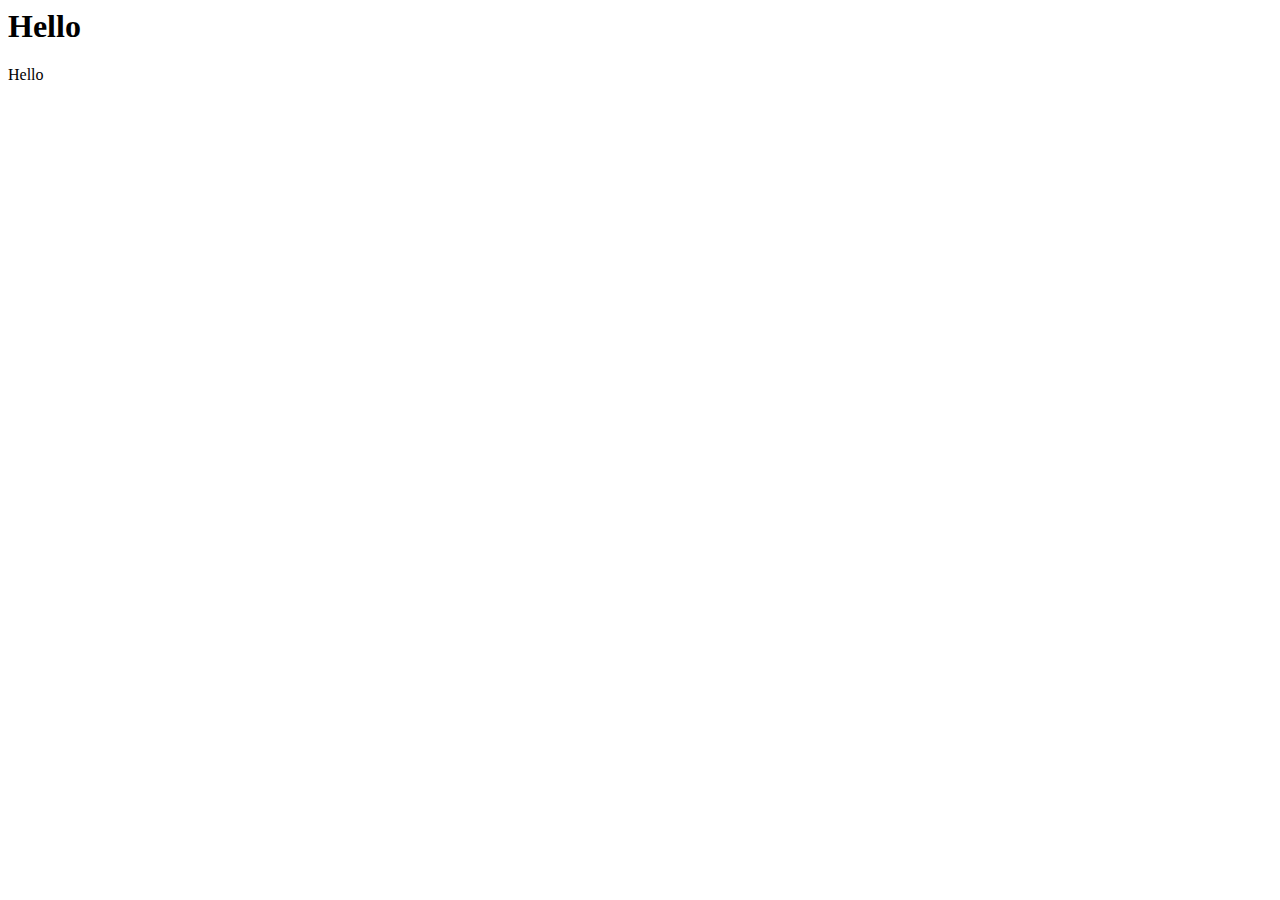
==== index.html @ 1e72d010 "Hello" ====
<html>
    <head>
     <title>Home</title>
     
     
    </head>
    <body>
        <header>
            <h1>Hello</h1>
        </header>
        <main>
            <p>Hello</p>
        </main>
        <footer>
            <h2></h2>
        </footer>
    </body>
</html>
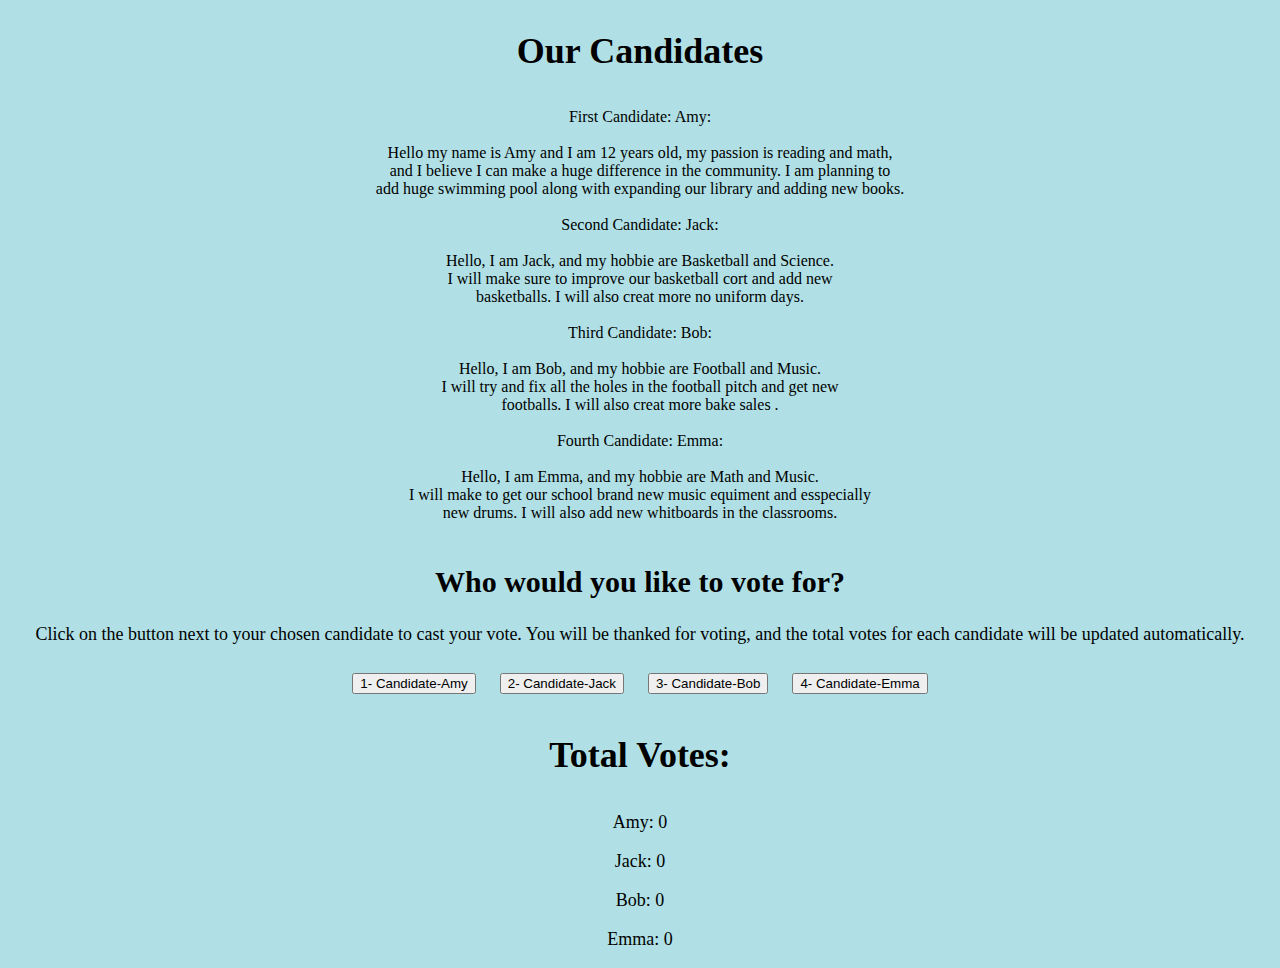
==== commit aafcab0b: "something" ====
--- a/index.html
+++ b/index.html
@@ -1,18 +1,100 @@
 <html>
-    <head>
-     <title>Home</title>
-     
-     
-    </head>
-    <body>
-        <header>
-            <h1>Hello</h1>
-        </header>
-        <main>
-            <p>Hello</p>
-        </main>
-        <footer>
-            <h2></h2>
-        </footer>
-    </body>
-</html>+<head>
+    <style>
+        body {
+            background-color: powderblue;
+            text-align: center; /* Centers all text and elements inside the body */
+        }
+        h1 {
+            display: inline-block; /* Makes the buttons behave like inline elements */
+            margin: 10px; /* Adds space around each button */
+        }
+        h2 {
+            font-size: 30px; /* Increase the size of the 'Who would you like to vote for?' text */
+            font-weight: bold;
+        }
+        h3 {
+            font-size: 36px; /* Larger font for the 'Our Candidates' heading */
+            margin-top: 30px;
+        }
+        p {
+            font-size: 18px; /* Style for the instructions paragraph */
+        }
+    </style>
+</head>
+<body>
+    <h3>Our Candidates</h3> <!-- New Heading: Our Candidates -->
+	    <script type="text/javascript">
+        var candidate = new Array(5);
+        candidate[1] = "Amy:<br><br> Hello my name is Amy and I am 12 years old, my passion is reading and math, <br> and I believe I can make a huge difference in the community. I am planning to  <br>add huge  swimming pool along with expanding our library and adding new books.<br>";
+        candidate[2] = "Jack: <br> <br> Hello, I am Jack, and my hobbie are Basketball and Science. <br> I will make sure to improve our basketball cort and add new <br>basketballs.  I will also creat more no uniform days. <br> ";
+        candidate[3] = "Bob: <br> <br> Hello, I am Bob, and my hobbie are Football and Music. <br> I will try and fix all the holes in the football pitch and get new <br> footballs.  I will also creat more bake sales . <br> ";
+        candidate[4] = "Emma: <br> <br> Hello, I am Emma, and my hobbie are Math and Music. <br> I will make to get our school brand new music equiment and esspecially <br> new drums. I will also add new whitboards in the classrooms. <br> ";
+        
+
+        document.write("First Candidate: " + candidate[1] + "<br>");
+        document.write("Second Candidate: " + candidate[2] + "<br>");
+        document.write("Third Candidate: " + candidate[3] + "<br>");
+        document.write("Fourth Candidate: " + candidate[4] + "<br>");
+    </script>
+    <script type="text/javascript">
+        var candidate = new Array(5);
+        candidate[1] = "Amy";
+        candidate[2] = "Jack";
+        candidate[3] = "Bob";
+        candidate[4] = "Emma";
+
+        var votes = new Array(5); // Array to hold vote counts for each candidate
+        votes[1] = 0;
+        votes[2] = 0;
+        votes[3] = 0;
+        votes[4] = 0;
+    </script>
+
+    <h2>Who would you like to vote for?</h2> <!-- Enlarged text for the voting question -->
+    
+    <!-- Instructions paragraph -->
+    <p>Click on the button next to your chosen candidate to cast your vote. You will be thanked for voting, and the total votes for each candidate will be updated automatically.</p>
+
+    <h1><button id="b1">1- Candidate-Amy</button></h1>
+    <h1><button id="b2">2- Candidate-Jack</button></h1>
+    <h1><button id="b3">3- Candidate-Bob</button></h1>
+    <h1><button id="b4">4- Candidate-Emma</button></h1>
+
+    <!-- Display total votes for each candidate -->
+    <h3>Total Votes:</h3>
+    <p id="votesAmy">Amy: 0</p>
+    <p id="votesJack">Jack: 0</p>
+    <p id="votesBob">Bob: 0</p>
+    <p id="votesEmma">Emma: 0</p>
+
+    <script type="text/javascript">
+        // Update votes and display thank you message
+        function updateVotes(candidateId) {
+            votes[candidateId]++;
+            alert("Thank you for voting!");
+            
+            // Update the vote display on the page
+            document.getElementById("votesAmy").innerHTML = "Amy: " + votes[1];
+            document.getElementById("votesJack").innerHTML = "Jack: " + votes[2];
+            document.getElementById("votesBob").innerHTML = "Bob: " + votes[3];
+            document.getElementById("votesEmma").innerHTML = "Emma: " + votes[4];
+        }
+
+        document.getElementById("b1").onclick = function() {
+            updateVotes(1);
+        }
+        document.getElementById("b2").onclick = function() {
+            updateVotes(2);
+        }
+        document.getElementById("b3").onclick = function() {
+            updateVotes(3);
+        }
+        document.getElementById("b4").onclick = function() {
+            updateVotes(4);
+        }
+    </script>
+</body>
+</html>
+
+
